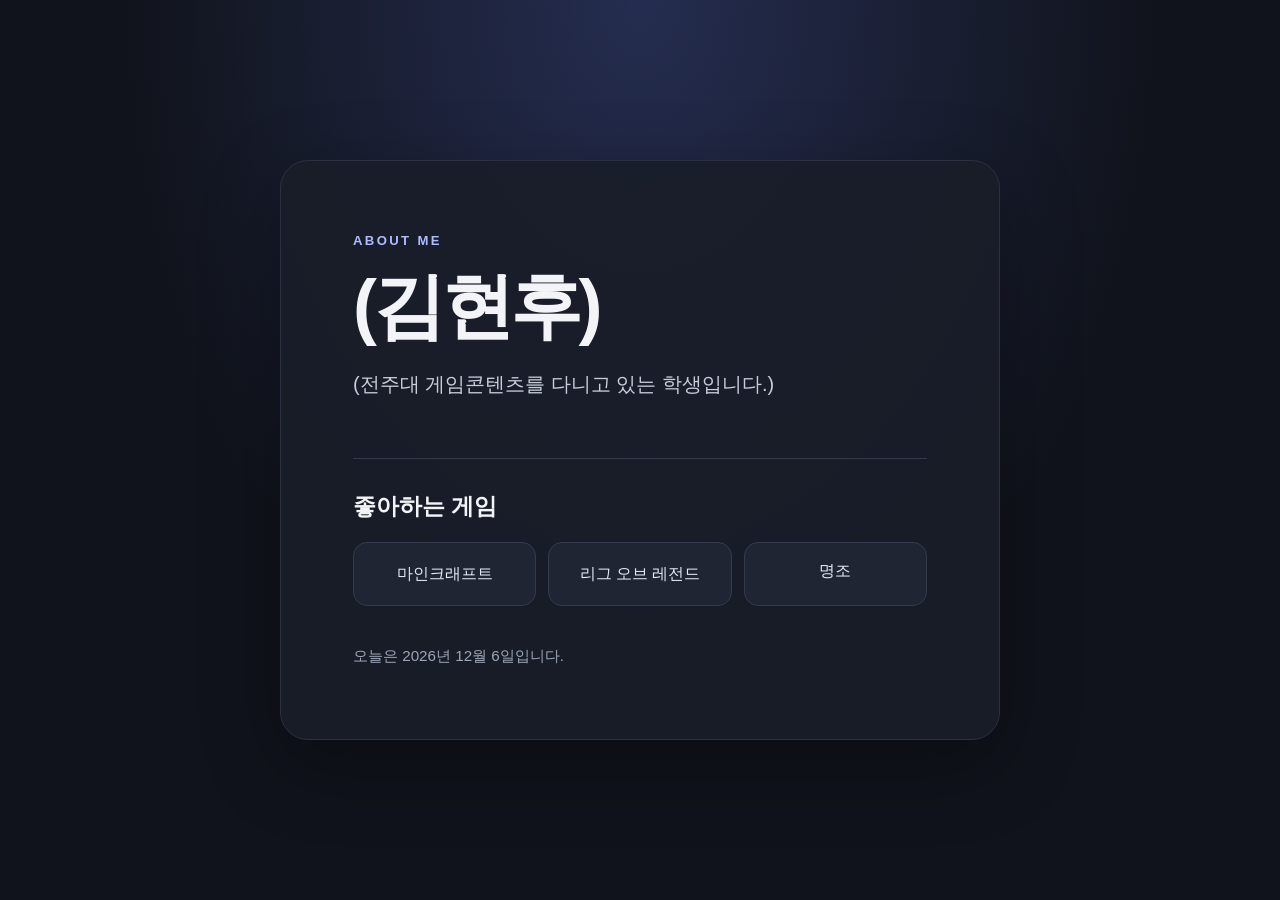
==== index.html @ aef38882 "1장 자기소개 페이지 완성" ====
<!doctype html>
<html lang="ko">
<head>
  <meta charset="utf-8">
  <meta name="viewport" content="width=device-width, initial-scale=1">
  <title>(여기에 내 이름) | 자기소개</title>
  <link rel="stylesheet" href="style.css">
  <script src="script.js" defer></script>
</head>
<body>
  <main class="profile">
    <p class="eyebrow">ABOUT ME</p>
    <h1>(김현후)</h1>
    <p class="intro">(전주대 게임콘텐츠를 다니고 있는 학생입니다.)</p>

    <section class="games" aria-labelledby="games-title">
      <h2 id="games-title">좋아하는 게임</h2>
      <ul class="game-list">
        <li>
          <a href="https://www.minecraft.net/ko-kr" target="_blank" rel="noopener noreferrer">
            <span class="game-name">마인크래프트</span>
            <img class="game-logo" src="https://www.citypng.com/public/uploads/preview/hd-minecraft-logo-transparent-background-701751694772068q54lqpdt1o.png" alt="마인크래프트 로고">
          </a>
        </li>
        <li>
          <a href="https://www.leagueoflegends.com/ko-kr/" target="_blank" rel="noopener noreferrer">
            <span class="game-name">리그 오브 레전드</span>
            <img class="game-logo" src="https://image.pngaaa.com/919/3839919-middle.png" alt="리그 오브 레전드 로고">
          </a>
        </li>
        <li>
          <a href="https://wutheringwaves.kurogames.com/ko/" target="_blank" rel="noopener noreferrer">
            <span class="game-name">명조</span>
            <img class="game-logo wuthering-logo" src="https://wutheringwaves.kurogames.com/static4.0/assets/logo-jp-41f40b01.png" alt="명조 로고">
          </a>
        </li>
      </ul>
    </section>

    <p class="today" id="today-date" aria-live="polite"></p>
  </main>
</body>
</html>
---- style.css ----
:root {
  color-scheme: dark;
  font-family: "Malgun Gothic", sans-serif;
  background: #10131b;
  color: #f2f4f8;
}

* {
  box-sizing: border-box;
}

body {
  min-width: 320px;
  min-height: 100vh;
  margin: 0;
  display: grid;
  place-items: center;
  padding: 48px 24px;
  background: radial-gradient(ellipse at top, #252d50 0%, #10131b 58%);
}

.profile {
  width: min(100%, 720px);
  padding: clamp(32px, 7vw, 72px);
  border: 1px solid #2b3140;
  border-radius: 28px;
  background: rgba(25, 29, 40, 0.9);
  box-shadow: 0 24px 80px rgba(0, 0, 0, 0.3);
}

.eyebrow {
  margin: 0 0 18px;
  color: #aebcff;
  font-size: 0.82rem;
  font-weight: 700;
  letter-spacing: 0.18em;
}

h1 {
  margin: 0;
  font-size: clamp(2.5rem, 8vw, 4.5rem);
  line-height: 1.12;
  letter-spacing: -0.05em;
  overflow-wrap: anywhere;
}

.intro {
  margin: 20px 0 0;
  color: #c7cdda;
  font-size: clamp(1.05rem, 2.5vw, 1.25rem);
  line-height: 1.8;
}

.games {
  margin-top: 56px;
  padding-top: 32px;
  border-top: 1px solid #343a49;
}

.today {
  margin: 40px 0 0;
  color: #9da6b7;
  font-size: 0.95rem;
}

h2 {
  margin: 0 0 20px;
  font-size: 1.45rem;
}

.game-list {
  display: grid;
  grid-template-columns: repeat(auto-fit, minmax(150px, 1fr));
  gap: 12px;
  margin: 0;
  padding: 0;
  list-style: none;
}

.game-list li {
  padding: 16px 18px;
  border: 1px solid #343b4c;
  border-radius: 14px;
  background: #202534;
  color: #e5e9f2;
  font-size: 1rem;
}

.game-list a {
  display: grid;
  position: relative;
  min-height: 24px;
  place-items: center;
  color: inherit;
  text-decoration: none;
}

.game-name,
.game-logo {
  grid-area: 1 / 1;
  transition: opacity 180ms ease, transform 180ms ease;
}

.game-logo {
  max-width: 100%;
  width: 132px;
  max-height: 30px;
  object-fit: contain;
  opacity: 0;
  transform: scale(0.9);
}

.wuthering-logo {
  width: 112px;
  max-height: 38px;
}

.game-list li:hover {
  border-color: #8498f5;
  background: #282f43;
}

.game-list li:hover .game-name {
  opacity: 0;
  transform: scale(0.9);
}

.game-list li:hover .game-logo {
  opacity: 1;
  transform: scale(1);
}
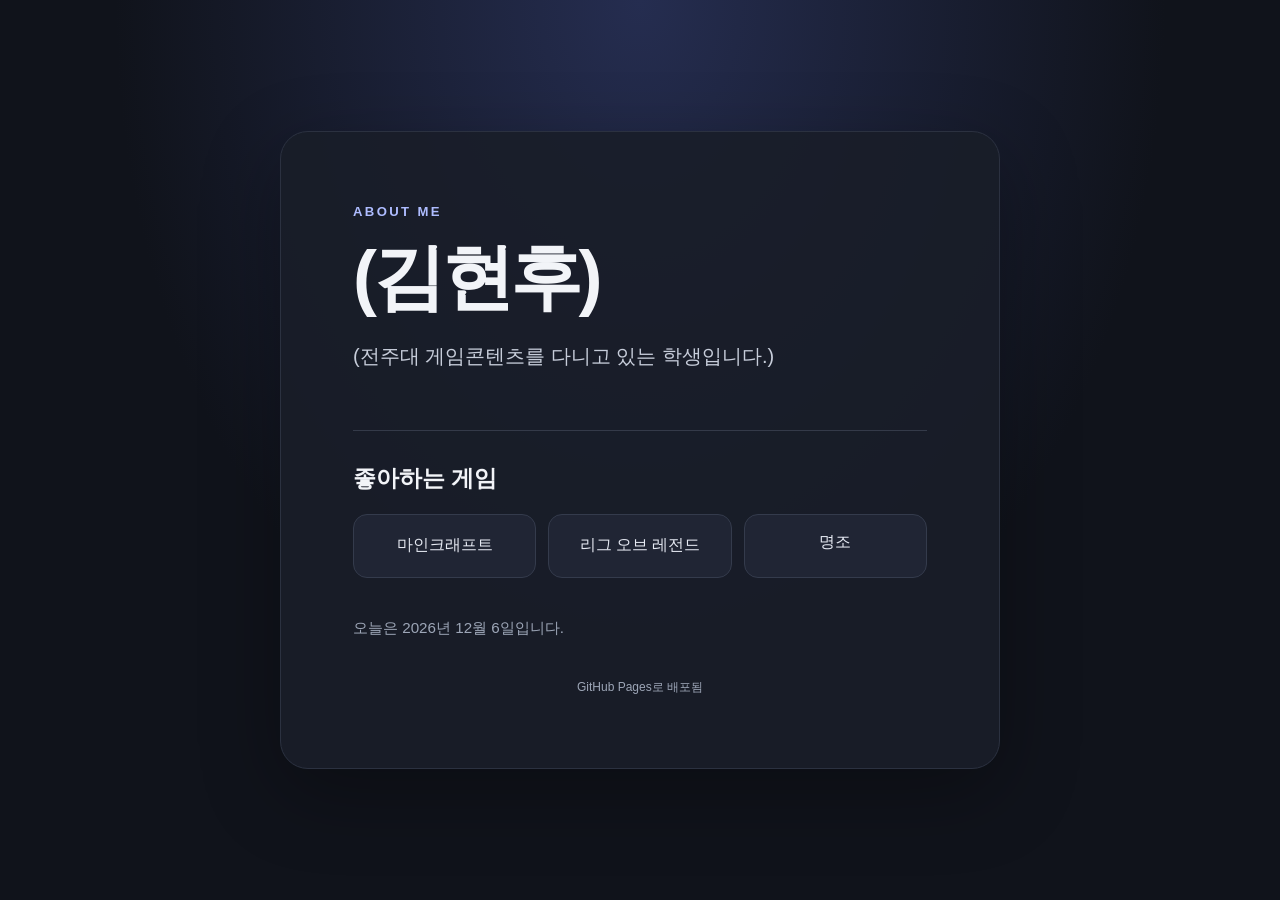
==== commit 2bc25192: "배포 안내 문구 추가" ====
--- a/index.html
+++ b/index.html
@@ -38,6 +38,7 @@
     </section>
 
     <p class="today" id="today-date" aria-live="polite"></p>
+    <footer class="deployment-note">GitHub Pages로 배포됨</footer>
   </main>
 </body>
 </html>
--- a/style.css
+++ b/style.css
@@ -61,6 +61,13 @@
   margin: 40px 0 0;
   color: #9da6b7;
   font-size: 0.95rem;
+}
+
+.deployment-note {
+  margin-top: 40px;
+  color: #9da6b7;
+  font-size: 0.75rem;
+  text-align: center;
 }
 
 h2 {
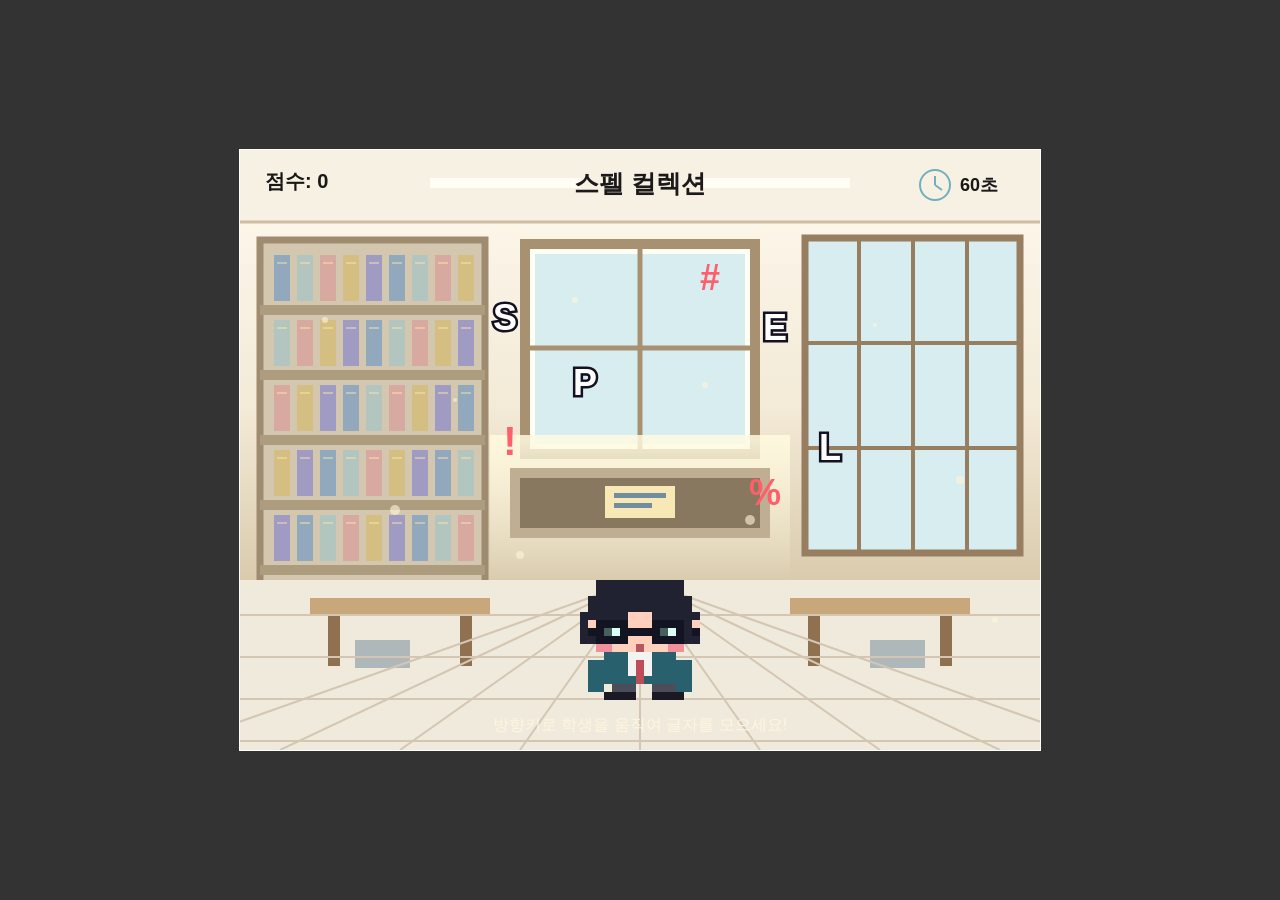
==== commit 615ab132: "게임 첫 화면 그리기" ====
--- a/index.html
+++ b/index.html
@@ -3,42 +3,11 @@
 <head>
   <meta charset="utf-8">
   <meta name="viewport" content="width=device-width, initial-scale=1">
-  <title>(여기에 내 이름) | 자기소개</title>
+  <title>Game</title>
   <link rel="stylesheet" href="style.css">
   <script src="script.js" defer></script>
 </head>
 <body>
-  <main class="profile">
-    <p class="eyebrow">ABOUT ME</p>
-    <h1>(김현후)</h1>
-    <p class="intro">(전주대 게임콘텐츠를 다니고 있는 학생입니다.)</p>
-
-    <section class="games" aria-labelledby="games-title">
-      <h2 id="games-title">좋아하는 게임</h2>
-      <ul class="game-list">
-        <li>
-          <a href="https://www.minecraft.net/ko-kr" target="_blank" rel="noopener noreferrer">
-            <span class="game-name">마인크래프트</span>
-            <img class="game-logo" src="https://www.citypng.com/public/uploads/preview/hd-minecraft-logo-transparent-background-701751694772068q54lqpdt1o.png" alt="마인크래프트 로고">
-          </a>
-        </li>
-        <li>
-          <a href="https://www.leagueoflegends.com/ko-kr/" target="_blank" rel="noopener noreferrer">
-            <span class="game-name">리그 오브 레전드</span>
-            <img class="game-logo" src="https://image.pngaaa.com/919/3839919-middle.png" alt="리그 오브 레전드 로고">
-          </a>
-        </li>
-        <li>
-          <a href="https://wutheringwaves.kurogames.com/ko/" target="_blank" rel="noopener noreferrer">
-            <span class="game-name">명조</span>
-            <img class="game-logo wuthering-logo" src="https://wutheringwaves.kurogames.com/static4.0/assets/logo-jp-41f40b01.png" alt="명조 로고">
-          </a>
-        </li>
-      </ul>
-    </section>
-
-    <p class="today" id="today-date" aria-live="polite"></p>
-    <footer class="deployment-note">GitHub Pages로 배포됨</footer>
-  </main>
+  <canvas id="game" width="800" height="600"></canvas>
 </body>
 </html>
--- a/style.css
+++ b/style.css
@@ -1,138 +1,15 @@
-:root {
-  color-scheme: dark;
-  font-family: "Malgun Gothic", sans-serif;
-  background: #10131b;
-  color: #f2f4f8;
-}
-
 * {
   box-sizing: border-box;
 }
 
 body {
-  min-width: 320px;
   min-height: 100vh;
   margin: 0;
   display: grid;
   place-items: center;
-  padding: 48px 24px;
-  background: radial-gradient(ellipse at top, #252d50 0%, #10131b 58%);
+  background: #333;
 }
 
-.profile {
-  width: min(100%, 720px);
-  padding: clamp(32px, 7vw, 72px);
-  border: 1px solid #2b3140;
-  border-radius: 28px;
-  background: rgba(25, 29, 40, 0.9);
-  box-shadow: 0 24px 80px rgba(0, 0, 0, 0.3);
+#game {
+  border: 1px solid #fff;
 }
-
-.eyebrow {
-  margin: 0 0 18px;
-  color: #aebcff;
-  font-size: 0.82rem;
-  font-weight: 700;
-  letter-spacing: 0.18em;
-}
-
-h1 {
-  margin: 0;
-  font-size: clamp(2.5rem, 8vw, 4.5rem);
-  line-height: 1.12;
-  letter-spacing: -0.05em;
-  overflow-wrap: anywhere;
-}
-
-.intro {
-  margin: 20px 0 0;
-  color: #c7cdda;
-  font-size: clamp(1.05rem, 2.5vw, 1.25rem);
-  line-height: 1.8;
-}
-
-.games {
-  margin-top: 56px;
-  padding-top: 32px;
-  border-top: 1px solid #343a49;
-}
-
-.today {
-  margin: 40px 0 0;
-  color: #9da6b7;
-  font-size: 0.95rem;
-}
-
-.deployment-note {
-  margin-top: 40px;
-  color: #9da6b7;
-  font-size: 0.75rem;
-  text-align: center;
-}
-
-h2 {
-  margin: 0 0 20px;
-  font-size: 1.45rem;
-}
-
-.game-list {
-  display: grid;
-  grid-template-columns: repeat(auto-fit, minmax(150px, 1fr));
-  gap: 12px;
-  margin: 0;
-  padding: 0;
-  list-style: none;
-}
-
-.game-list li {
-  padding: 16px 18px;
-  border: 1px solid #343b4c;
-  border-radius: 14px;
-  background: #202534;
-  color: #e5e9f2;
-  font-size: 1rem;
-}
-
-.game-list a {
-  display: grid;
-  position: relative;
-  min-height: 24px;
-  place-items: center;
-  color: inherit;
-  text-decoration: none;
-}
-
-.game-name,
-.game-logo {
-  grid-area: 1 / 1;
-  transition: opacity 180ms ease, transform 180ms ease;
-}
-
-.game-logo {
-  max-width: 100%;
-  width: 132px;
-  max-height: 30px;
-  object-fit: contain;
-  opacity: 0;
-  transform: scale(0.9);
-}
-
-.wuthering-logo {
-  width: 112px;
-  max-height: 38px;
-}
-
-.game-list li:hover {
-  border-color: #8498f5;
-  background: #282f43;
-}
-
-.game-list li:hover .game-name {
-  opacity: 0;
-  transform: scale(0.9);
-}
-
-.game-list li:hover .game-logo {
-  opacity: 1;
-  transform: scale(1);
-}
